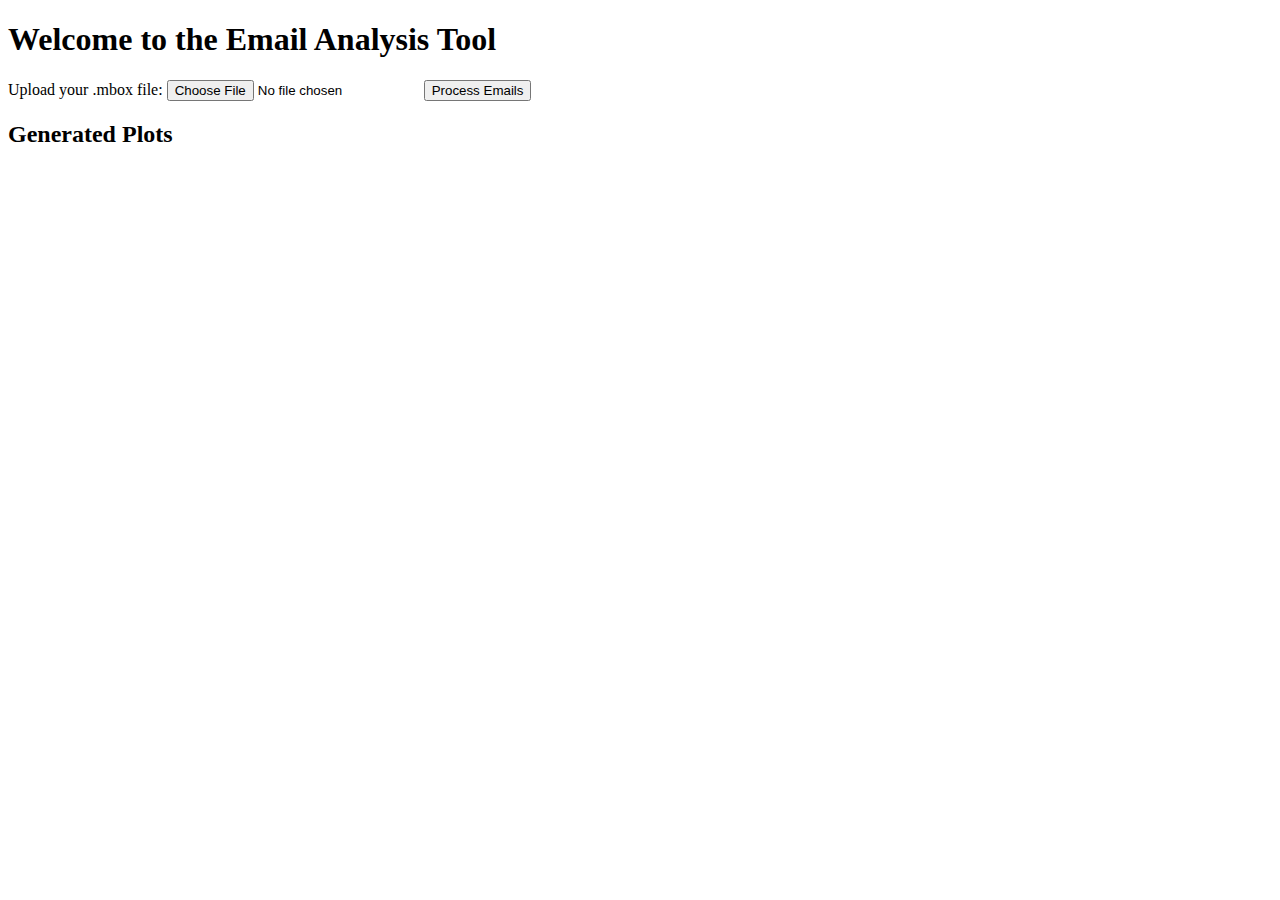
==== templates/index.html @ b3ab95d9 "UI" ====
<!DOCTYPE html>
<html lang="en">
<head>
    <meta charset="UTF-8">
    <meta name="viewport" content="width=device-width, initial-scale=1.0">
    <title>Email Analysis</title>
</head>
<body>
    <h1>Welcome to the Email Analysis Tool</h1>
    <form id="uploadForm" action="/process_emails" method="post" enctype="multipart/form-data">
        <label for="mbox_file">Upload your .mbox file:</label>
        <input type="file" id="mbox_file" name="mbox_file" required>
        <button type="submit">Process Emails</button>
    </form>

    <div id="plots">
        <!-- Plot images will be displayed here after processing -->
        <h2>Generated Plots</h2>
        <img id="number_of_interactions" src="/static/number_of_interactions.png" alt="Number of Interactions" style="display: none;">
        <img id="email_rate_distribution" src="/static/email_rate_distribution.png" alt="Email Rate Distribution" style="display: none;">
        <img id="sentiment_analysis_pie_chart" src="/static/sentiment_analysis_pie_chart.png" alt="Sentiment Analysis Pie Chart" style="display: none;">
        <img id="number_of_invitations" src="/static/number_of_invitations.png" alt="Number of Invitations" style="display: none;">
        <img id="email_rate_vs_interactions" src="/static/email_rate_vs_interactions.png" alt="Email Rate vs. Interactions" style="display: none;">
    </div>

    <script>
        document.getElementById('uploadForm').addEventListener('submit', function(event) {
            event.preventDefault();
            const formData = new FormData(this);
    
            fetch('/process_emails', {
                method: 'POST',
                body: formData
            })
            .then(response => response.json())
            .then(data => {
                if (data.error) {
                    alert('Error processing emails: ' + data.error);
                } else {
                    const timestamp = new Date().getTime(); // Unique timestamp
    
                    // Update image sources with a unique query parameter
                    document.getElementById('number_of_interactions').src = `/static/number_of_interactions.png?${timestamp}`;
                    document.getElementById('email_rate_distribution').src = `/static/email_rate_distribution.png?${timestamp}`;
                    document.getElementById('sentiment_analysis_pie_chart').src = `/static/sentiment_analysis_pie_chart.png?${timestamp}`;
                    document.getElementById('number_of_invitations').src = `/static/number_of_invitations.png?${timestamp}`;
                    document.getElementById('email_rate_vs_interactions').src = `/static/email_rate_vs_interactions.png?${timestamp}`;
    
                    // Display the images
                    document.getElementById('number_of_interactions').style.display = 'block';
                    document.getElementById('email_rate_distribution').style.display = 'block';
                    document.getElementById('sentiment_analysis_pie_chart').style.display = 'block';
                    document.getElementById('number_of_invitations').style.display = 'block';
                    document.getElementById('email_rate_vs_interactions').style.display = 'block';
                }
            })
            .catch(error => {
                alert('Error: ' + error.message);
            });
        });
    </script>
    
</body>
</html>
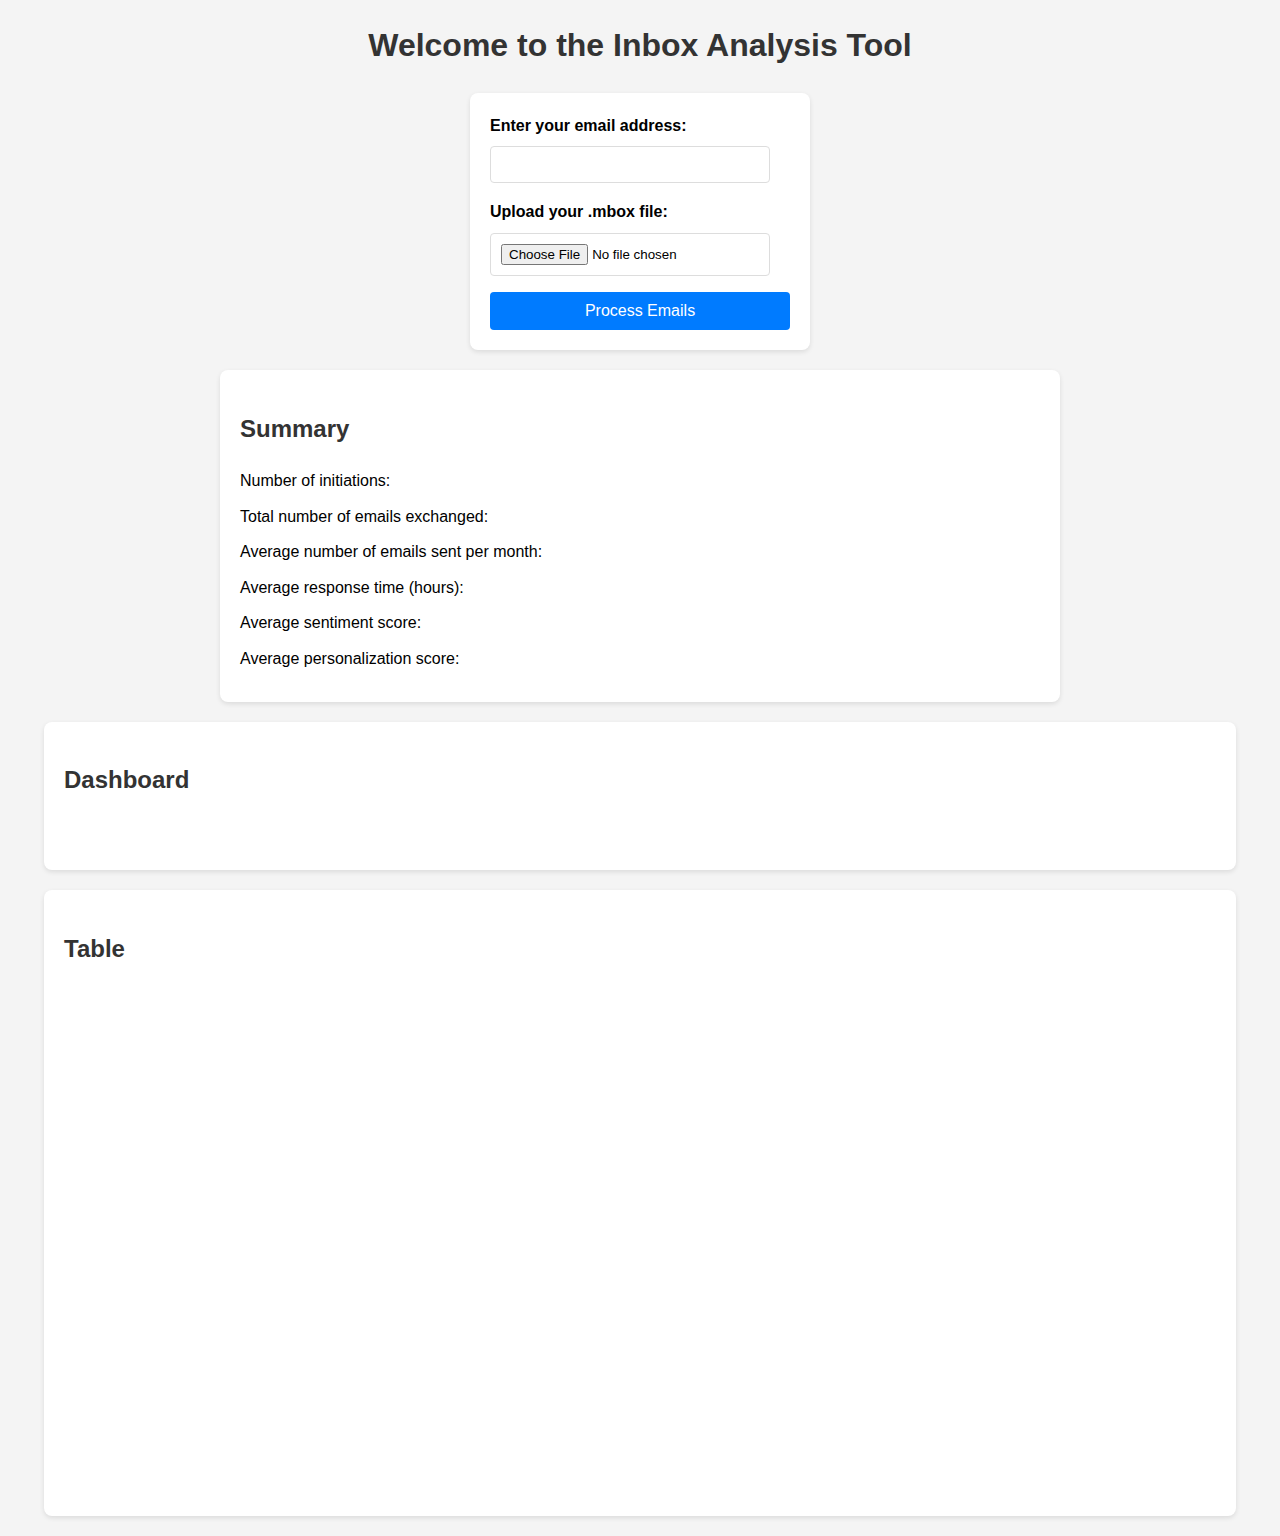
==== commit e5d64e12: "Finished" ====
--- a/templates/index.html
+++ b/templates/index.html
@@ -3,62 +3,187 @@
 <head>
     <meta charset="UTF-8">
     <meta name="viewport" content="width=device-width, initial-scale=1.0">
-    <title>Email Analysis</title>
+    <title>Inbox Analysis</title>
+    <style>
+        body {
+            font-family: Arial, sans-serif;
+            line-height: 1.6;
+            margin: 0;
+            padding: 0;
+            background-color: #f4f4f4;
+        }
+
+        h1, h2 {
+            color: #333;
+        }
+
+        h1 {
+            text-align: center;
+            margin-top: 20px;
+        }
+
+        form {
+            display: block;
+            width: 300px;
+            margin: 20px auto;
+            padding: 20px;
+            background: #fff;
+            border-radius: 8px;
+            box-shadow: 0 2px 5px rgba(0, 0, 0, 0.1);
+        }
+
+        label {
+            display: block;
+            margin-bottom: 8px;
+            font-weight: bold;
+        }
+
+        input[type="email"],
+        input[type="file"] {
+            width: calc(100% - 20px);
+            box-sizing: border-box;
+            margin-bottom: 16px;
+            padding: 10px;
+            border: 1px solid #ddd;
+            border-radius: 4px;
+        }
+
+        button {
+            display: block;
+            width: 100%;
+            padding: 10px;
+            border: none;
+            background: #007bff;
+            color: #fff;
+            border-radius: 4px;
+            font-size: 16px;
+            cursor: pointer;
+        }
+
+        button:hover {
+            background: #0056b3;
+        }
+
+        #loading {
+            text-align: center;
+            font-size: 18px;
+            color: #555;
+        }
+
+        #summary {
+            width: 80%;
+            max-width: 800px;
+            margin: 20px auto;
+            padding: 20px;
+            background: #fff;
+            border-radius: 8px;
+            box-shadow: 0 2px 5px rgba(0, 0, 0, 0.1);
+        }
+
+        #summary p {
+            margin: 10px 0;
+        }
+
+        #plots, #dataframe {
+            width: 90%;
+            max-width: 90vw; /* Ensure it does not exceed 80% of the viewport width */
+            margin: 20px auto;
+            padding: 20px;
+            background: #fff;
+            border-radius: 8px;
+            box-shadow: 0 2px 5px rgba(0, 0, 0, 0.1);
+        }
+
+        #plots img {
+            display: block;
+            width: 100%;
+            max-height: 300px;
+            object-fit: contain;
+            margin-bottom: 10px;
+        }
+
+        #dataframe iframe {
+            width: 100%;
+            height: 500px;
+            border: none;
+        }
+    </style>
 </head>
 <body>
-    <h1>Welcome to the Email Analysis Tool</h1>
-    <form id="uploadForm" action="/process_emails" method="post" enctype="multipart/form-data">
+    <h1>Welcome to the Inbox Analysis Tool</h1>
+    <form id="uploadForm" enctype="multipart/form-data">
+        <label for="email">Enter your email address:</label>
+        <input type="email" id="email" name="email" required>
+        
         <label for="mbox_file">Upload your .mbox file:</label>
         <input type="file" id="mbox_file" name="mbox_file" required>
+        
         <button type="submit">Process Emails</button>
     </form>
 
+    <div id="loading" style="display: none;">
+        <p>Processing your file...</p>
+    </div>
+
+    <div id="summary">
+        <h2>Summary</h2>
+        <p>Number of initiations: <span id="num_initiations"></span></p>
+        <p>Total number of emails exchanged: <span id="num_emails"></span></p>
+        <p>Average number of emails sent per month: <span id="avg_emails_per_month"></span></p>
+        <p>Average response time (hours): <span id="avg_response_time"></span></p>
+        <p>Average sentiment score: <span id="avg_sentiment_score"></span></p>
+        <p>Average personalization score: <span id="avg_personalization_score"></span></p>
+    </div>
+
     <div id="plots">
-        <!-- Plot images will be displayed here after processing -->
-        <h2>Generated Plots</h2>
-        <img id="number_of_interactions" src="/static/number_of_interactions.png" alt="Number of Interactions" style="display: none;">
-        <img id="email_rate_distribution" src="/static/email_rate_distribution.png" alt="Email Rate Distribution" style="display: none;">
-        <img id="sentiment_analysis_pie_chart" src="/static/sentiment_analysis_pie_chart.png" alt="Sentiment Analysis Pie Chart" style="display: none;">
-        <img id="number_of_invitations" src="/static/number_of_invitations.png" alt="Number of Invitations" style="display: none;">
-        <img id="email_rate_vs_interactions" src="/static/email_rate_vs_interactions.png" alt="Email Rate vs. Interactions" style="display: none;">
+        <h2>Dashboard</h2>
+        <img id="histogram_response_times">
+        <img id="histogram_personalization_scores">
+        <img id="pie_chart_sentiment_analysis">
+    </div>
+
+    <div id="dataframe">
+        <h2>Table</h2>
+        <iframe src="" title="Dataframe"></iframe>
     </div>
 
     <script>
-        document.getElementById('uploadForm').addEventListener('submit', function(event) {
+        document.getElementById('uploadForm').addEventListener('submit', async function(event) {
             event.preventDefault();
             const formData = new FormData(this);
-    
-            fetch('/process_emails', {
-                method: 'POST',
-                body: formData
-            })
-            .then(response => response.json())
-            .then(data => {
-                if (data.error) {
-                    alert('Error processing emails: ' + data.error);
+
+            document.getElementById('loading').style.display = 'block';
+
+            try {
+                const request = await fetch('/analyze', {
+                    method: 'POST',
+                    body: formData
+                });
+                
+                const response = await request.json();
+                
+                if (response.error) { 
+                    alert('Error processing emails: ' + response.error);
                 } else {
-                    const timestamp = new Date().getTime(); // Unique timestamp
-    
-                    // Update image sources with a unique query parameter
-                    document.getElementById('number_of_interactions').src = `/static/number_of_interactions.png?${timestamp}`;
-                    document.getElementById('email_rate_distribution').src = `/static/email_rate_distribution.png?${timestamp}`;
-                    document.getElementById('sentiment_analysis_pie_chart').src = `/static/sentiment_analysis_pie_chart.png?${timestamp}`;
-                    document.getElementById('number_of_invitations').src = `/static/number_of_invitations.png?${timestamp}`;
-                    document.getElementById('email_rate_vs_interactions').src = `/static/email_rate_vs_interactions.png?${timestamp}`;
-    
-                    // Display the images
-                    document.getElementById('number_of_interactions').style.display = 'block';
-                    document.getElementById('email_rate_distribution').style.display = 'block';
-                    document.getElementById('sentiment_analysis_pie_chart').style.display = 'block';
-                    document.getElementById('number_of_invitations').style.display = 'block';
-                    document.getElementById('email_rate_vs_interactions').style.display = 'block';
+                    document.getElementById('loading').style.display = 'none';
+
+                    document.getElementById('num_initiations').textContent = response.num_initiations;
+                    document.getElementById('num_emails').textContent = response.total_emails_exchanged;
+                    document.getElementById('avg_emails_per_month').textContent = response.avg_emails_per_month;
+                    document.getElementById('avg_response_time').textContent = response.avg_response_time;
+                    document.getElementById('avg_sentiment_score').textContent = response.avg_sentiment_score;
+                    document.getElementById('avg_personalization_score').textContent = response.avg_personalization_score;
+
+                    document.getElementById('histogram_response_times').src = '/static/histogram_response_times.png';
+                    document.getElementById('histogram_personalization_scores').src = '/static/histogram_personalization_scores.png';
+                    document.getElementById('pie_chart_sentiment_analysis').src = '/static/pie_chart_sentiment_analysis.png';
+
+                    document.querySelector('#dataframe iframe').src = '/static/dataframe.html';
                 }
-            })
-            .catch(error => {
+            } catch (error) {
                 alert('Error: ' + error.message);
-            });
+            }
         });
     </script>
-    
 </body>
 </html>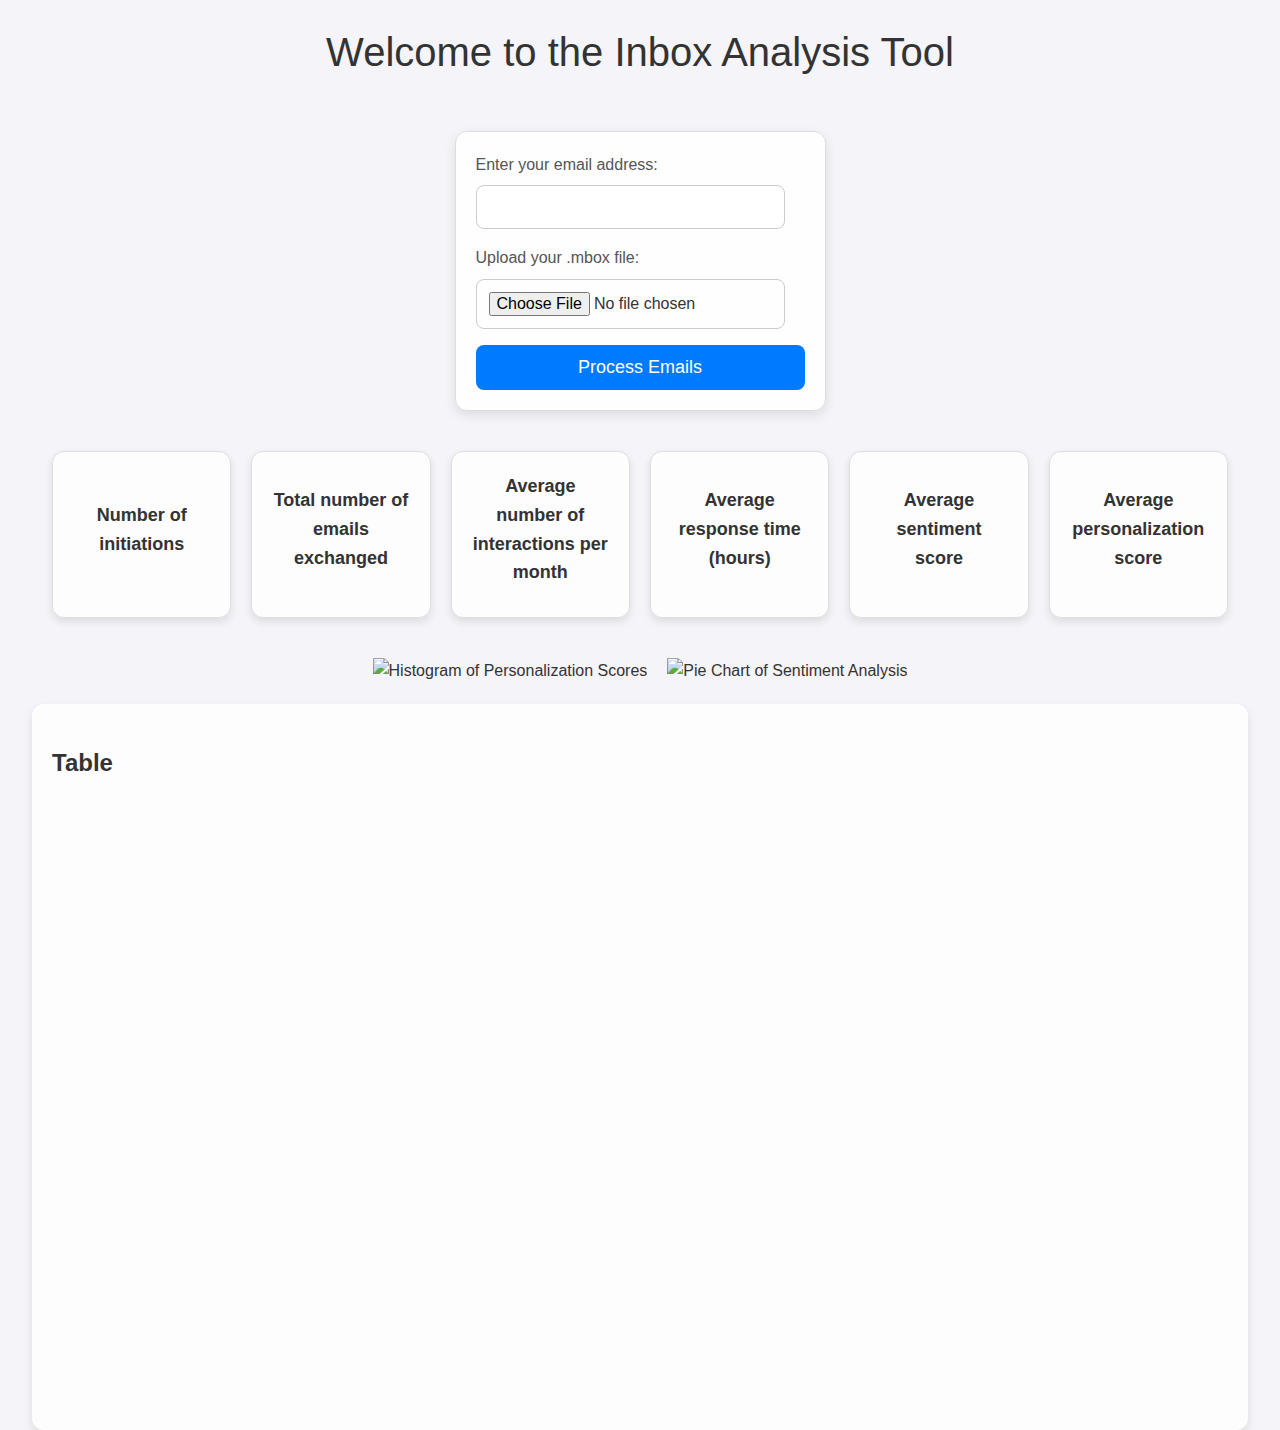
==== commit fbdd3593: "new UI" ====
--- a/templates/index.html
+++ b/templates/index.html
@@ -1,3 +1,4 @@
+
 <!DOCTYPE html>
 <html lang="en">
 <head>
@@ -6,11 +7,15 @@
     <title>Inbox Analysis</title>
     <style>
         body {
-            font-family: Arial, sans-serif;
+            font-family: 'Roboto', sans-serif;
             line-height: 1.6;
             margin: 0;
             padding: 0;
-            background-color: #f4f4f4;
+            background-color: #f4f4f9;
+            color: #333;
+            display: flex;
+            flex-direction: column;
+            align-items: center; /* Center the entire body content */
         }
 
         h1, h2 {
@@ -20,22 +25,26 @@
         h1 {
             text-align: center;
             margin-top: 20px;
+            font-size: 2.5em;
+            font-weight: 300;
         }
 
         form {
             display: block;
-            width: 300px;
+            max-width: 500px;
             margin: 20px auto;
             padding: 20px;
-            background: #fff;
-            border-radius: 8px;
-            box-shadow: 0 2px 5px rgba(0, 0, 0, 0.1);
+            background: rgba(255, 255, 255, 0.9);
+            border-radius: 12px;
+            box-shadow: 0 4px 12px rgba(0, 0, 0, 0.1);
+            border: 1px solid #ddd;
         }
 
         label {
             display: block;
             margin-bottom: 8px;
-            font-weight: bold;
+            font-weight: 500;
+            color: #555;
         }
 
         input[type="email"],
@@ -43,21 +52,24 @@
             width: calc(100% - 20px);
             box-sizing: border-box;
             margin-bottom: 16px;
-            padding: 10px;
-            border: 1px solid #ddd;
-            border-radius: 4px;
+            padding: 12px;
+            border: 1px solid #ccc;
+            border-radius: 8px;
+            font-size: 16px;
         }
 
         button {
             display: block;
             width: 100%;
-            padding: 10px;
+            padding: 12px;
             border: none;
             background: #007bff;
-            color: #fff;
-            border-radius: 4px;
-            font-size: 16px;
+            color: #ffffff;
+            border-radius: 8px;
+            font-size: 18px;
+            font-weight: 500;
             cursor: pointer;
+            transition: background 0.3s ease;
         }
 
         button:hover {
@@ -67,44 +79,80 @@
         #loading {
             text-align: center;
             font-size: 18px;
-            color: #555;
-        }
-
-        #summary {
-            width: 80%;
-            max-width: 800px;
-            margin: 20px auto;
-            padding: 20px;
-            background: #fff;
-            border-radius: 8px;
-            box-shadow: 0 2px 5px rgba(0, 0, 0, 0.1);
-        }
-
-        #summary p {
-            margin: 10px 0;
-        }
-
-        #plots, #dataframe {
-            width: 90%;
-            max-width: 90vw; /* Ensure it does not exceed 80% of the viewport width */
-            margin: 20px auto;
-            padding: 20px;
-            background: #fff;
-            border-radius: 8px;
-            box-shadow: 0 2px 5px rgba(0, 0, 0, 0.1);
+            color: #777;
+        }
+
+        #summary-container {
+            width: 95vw; /* 90% of the viewport width */
+            padding: 20px;
+            display: flex;
+            flex-wrap: wrap;
+            gap: 20px;
+            justify-content: center; /* Center the summary boxes horizontally */
+            box-sizing: border-box;
+        }
+
+        .summary-box {
+            flex: 1 1 calc(16.666% - 20px); /* 6 items per row */
+            padding: 20px;
+            background: rgba(255, 255, 255, 0.8);
+            border-radius: 12px;
+            box-shadow: 0 4px 8px rgba(0, 0, 0, 0.1);
+            border: 1px solid #ddd;
+            box-sizing: border-box;
+            display: flex;
+            flex-direction: column;
+            align-items: center;
+            justify-content: center;
+            text-align: center;
+        }
+
+        .summary-box h2 {
+            margin: 0;
+            font-size: 18px;
+            font-weight: bold;
+        }
+
+        .summary-box p {
+            margin: 10px 0 0;
+            font-size: 24px;
+            font-weight: bold;
+        }
+
+        #plots-container {
+            width: 95vw; /* 90% of the viewport width */
+            padding: 20px;
+            display: flex;
+            gap: 20px;
+            overflow-x: auto; /* Allows horizontal scrolling if necessary */
+            justify-content: center; /* Center the plots horizontally */
+            box-sizing: border-box;
         }
 
         #plots img {
+            flex: 1 1 calc(33.333% - 20px); /* 3 items per row */
             display: block;
             width: 100%;
-            max-height: 300px;
+            max-height: 400px;
             object-fit: contain;
-            margin-bottom: 10px;
+            border-radius: 12px;
+            background: rgba(255, 255, 255, 0.8);
+            box-shadow: 0 4px 8px rgba(0, 0, 0, 0.1);
+            box-sizing: border-box;
+        }
+
+        #dataframe {
+            width: 95vw; /* 90% of the viewport width */
+            padding: 20px;
+            background: rgba(255, 255, 255, 0.8);
+            border-radius: 12px;
+            box-shadow: 0 4px 8px rgba(0, 0, 0, 0.1);
+            box-sizing: border-box;
         }
 
         #dataframe iframe {
             width: 100%;
-            height: 500px;
+            height: 600px;
             border: none;
         }
     </style>
@@ -125,21 +173,37 @@
         <p>Processing your file...</p>
     </div>
 
-    <div id="summary">
-        <h2>Summary</h2>
-        <p>Number of initiations: <span id="num_initiations"></span></p>
-        <p>Total number of emails exchanged: <span id="num_emails"></span></p>
-        <p>Average number of emails sent per month: <span id="avg_emails_per_month"></span></p>
-        <p>Average response time (hours): <span id="avg_response_time"></span></p>
-        <p>Average sentiment score: <span id="avg_sentiment_score"></span></p>
-        <p>Average personalization score: <span id="avg_personalization_score"></span></p>
-    </div>
-
-    <div id="plots">
-        <h2>Dashboard</h2>
-        <img id="histogram_response_times">
-        <img id="histogram_personalization_scores">
-        <img id="pie_chart_sentiment_analysis">
+    <div id="summary-container">
+        <div class="summary-box">
+            <h2>Number of initiations</h2>
+            <p id="num_initiations"></p>
+        </div>
+        <div class="summary-box">
+            <h2>Total number of emails exchanged</h2>
+            <p id="num_emails"></p>
+        </div>
+        <div class="summary-box">
+            <h2>Average number of interactions per month</h2>
+            <p id="avg_emails_per_month"></p>
+        </div>
+        <div class="summary-box">
+            <h2>Average response time (hours)</h2>
+            <p id="avg_response_time"></p>
+        </div>
+        <div class="summary-box">
+            <h2>Average sentiment score</h2>
+            <p id="avg_sentiment_score"></p>
+        </div>
+        <div class="summary-box">
+            <h2>Average personalization score</h2>
+            <p id="avg_personalization_score"></p>
+        </div>
+    </div>
+
+    <div id="plots-container">
+        <!-- <img id="histogram_response_times" alt="Histogram of Response Times"> -->
+        <img id="histogram_personalization_scores" alt="Histogram of Personalization Scores">
+        <img id="pie_chart_sentiment_analysis" alt="Pie Chart of Sentiment Analysis">
     </div>
 
     <div id="dataframe">
@@ -174,7 +238,7 @@
                     document.getElementById('avg_sentiment_score').textContent = response.avg_sentiment_score;
                     document.getElementById('avg_personalization_score').textContent = response.avg_personalization_score;
 
-                    document.getElementById('histogram_response_times').src = '/static/histogram_response_times.png';
+                    // document.getElementById('histogram_response_times').src = '/static/histogram_response_times.png';
                     document.getElementById('histogram_personalization_scores').src = '/static/histogram_personalization_scores.png';
                     document.getElementById('pie_chart_sentiment_analysis').src = '/static/pie_chart_sentiment_analysis.png';
 
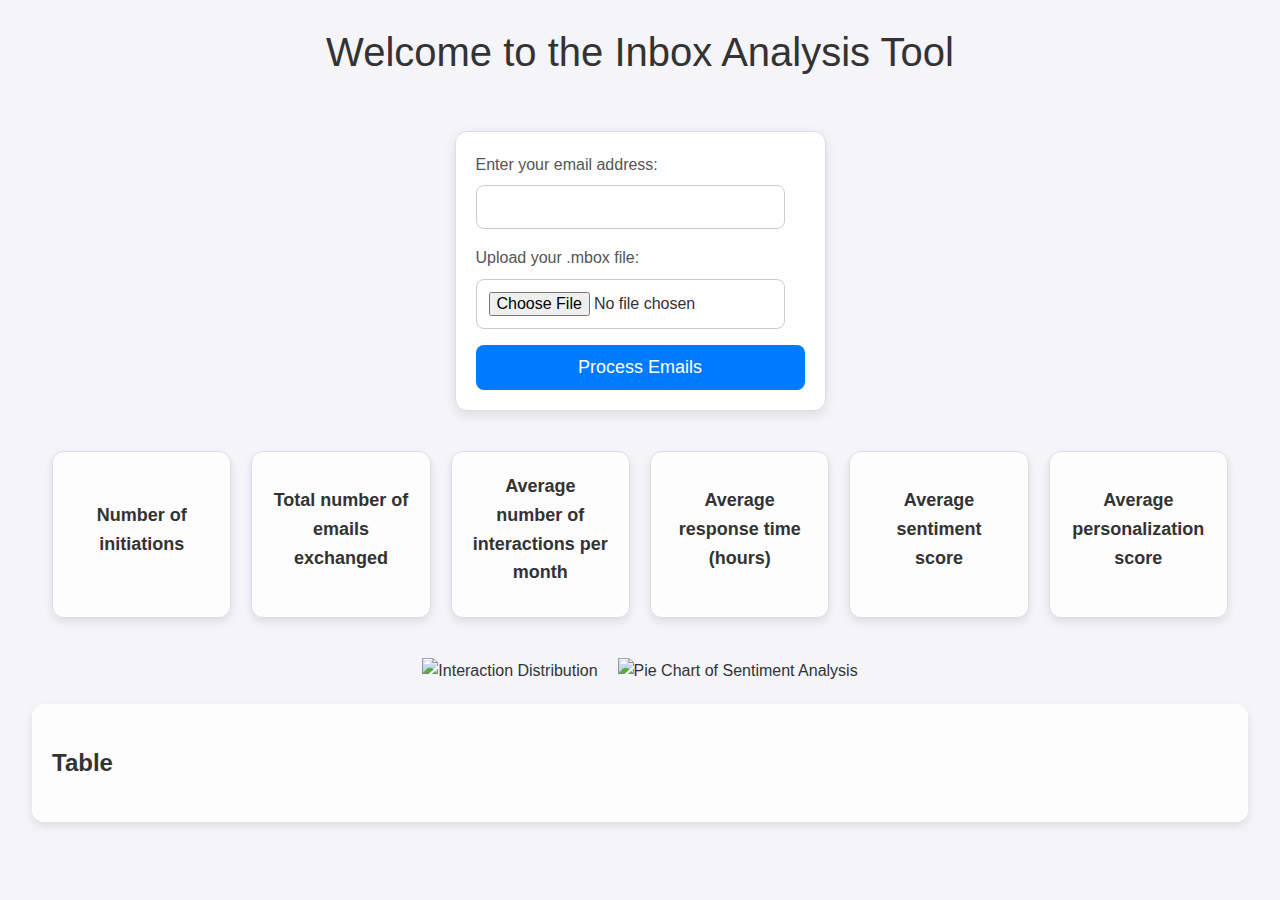
==== commit 24cc73e6: "new iteration" ====
--- a/templates/index.html
+++ b/templates/index.html
@@ -1,4 +1,3 @@
-
 <!DOCTYPE html>
 <html lang="en">
 <head>
@@ -15,7 +14,7 @@
             color: #333;
             display: flex;
             flex-direction: column;
-            align-items: center; /* Center the entire body content */
+            align-items: center;
         }
 
         h1, h2 {
@@ -83,17 +82,17 @@
         }
 
         #summary-container {
-            width: 95vw; /* 90% of the viewport width */
+            width: 95vw;
             padding: 20px;
             display: flex;
             flex-wrap: wrap;
             gap: 20px;
-            justify-content: center; /* Center the summary boxes horizontally */
+            justify-content: center;
             box-sizing: border-box;
         }
 
         .summary-box {
-            flex: 1 1 calc(16.666% - 20px); /* 6 items per row */
+            flex: 1 1 calc(16.666% - 20px);
             padding: 20px;
             background: rgba(255, 255, 255, 0.8);
             border-radius: 12px;
@@ -120,17 +119,17 @@
         }
 
         #plots-container {
-            width: 95vw; /* 90% of the viewport width */
+            width: 95vw;
             padding: 20px;
             display: flex;
             gap: 20px;
-            overflow-x: auto; /* Allows horizontal scrolling if necessary */
-            justify-content: center; /* Center the plots horizontally */
+            overflow-x: auto;
+            justify-content: center;
             box-sizing: border-box;
         }
 
         #plots img {
-            flex: 1 1 calc(33.333% - 20px); /* 3 items per row */
+            flex: 1 1 calc(33.333% - 20px);
             display: block;
             width: 100%;
             max-height: 400px;
@@ -142,7 +141,7 @@
         }
 
         #dataframe {
-            width: 95vw; /* 90% of the viewport width */
+            width: 95vw;
             padding: 20px;
             background: rgba(255, 255, 255, 0.8);
             border-radius: 12px;
@@ -150,10 +149,18 @@
             box-sizing: border-box;
         }
 
-        #dataframe iframe {
+        #dataframe table {
             width: 100%;
-            height: 600px;
-            border: none;
+            border-collapse: collapse;
+        }
+
+        #dataframe th, #dataframe td {
+            padding: 10px;
+            border: 1px solid #ddd;
+        }
+
+        #dataframe th {
+            background-color: #f4f4f4;
         }
     </style>
 </head>
@@ -201,15 +208,19 @@
     </div>
 
     <div id="plots-container">
-        <!-- <img id="histogram_response_times" alt="Histogram of Response Times"> -->
-        <img id="histogram_personalization_scores" alt="Histogram of Personalization Scores">
+        <img id="histogram_interaction" alt="Interaction Distribution">
         <img id="pie_chart_sentiment_analysis" alt="Pie Chart of Sentiment Analysis">
     </div>
 
     <div id="dataframe">
         <h2>Table</h2>
-        <iframe src="" title="Dataframe"></iframe>
-    </div>
+        <table id="dataframe-table" class="display">
+        </table>
+    </div>
+
+    <link rel="stylesheet" type="text/css" href="https://cdn.datatables.net/1.11.5/css/jquery.dataTables.min.css">
+    <script src="https://code.jquery.com/jquery-3.6.0.min.js"></script>
+    <script src="https://cdn.datatables.net/1.11.5/js/jquery.dataTables.min.js"></script>
 
     <script>
         document.getElementById('uploadForm').addEventListener('submit', async function(event) {
@@ -238,11 +249,16 @@
                     document.getElementById('avg_sentiment_score').textContent = response.avg_sentiment_score;
                     document.getElementById('avg_personalization_score').textContent = response.avg_personalization_score;
 
-                    // document.getElementById('histogram_response_times').src = '/static/histogram_response_times.png';
-                    document.getElementById('histogram_personalization_scores').src = '/static/histogram_personalization_scores.png';
+                    // Update plots
+                    document.getElementById('histogram_interaction').src = '/static/histogram_interactions.png';
                     document.getElementById('pie_chart_sentiment_analysis').src = '/static/pie_chart_sentiment_analysis.png';
 
-                    document.querySelector('#dataframe iframe').src = '/static/dataframe.html';
+                    // Fetch the HTML table and initialize DataTables
+                    const tableRequest = await fetch('/static/dataframe.html');
+                    const tableHtml = await tableRequest.text();
+                    document.querySelector('#dataframe-table').innerHTML = tableHtml;
+
+                    $('#dataframe-table').DataTable();
                 }
             } catch (error) {
                 alert('Error: ' + error.message);
